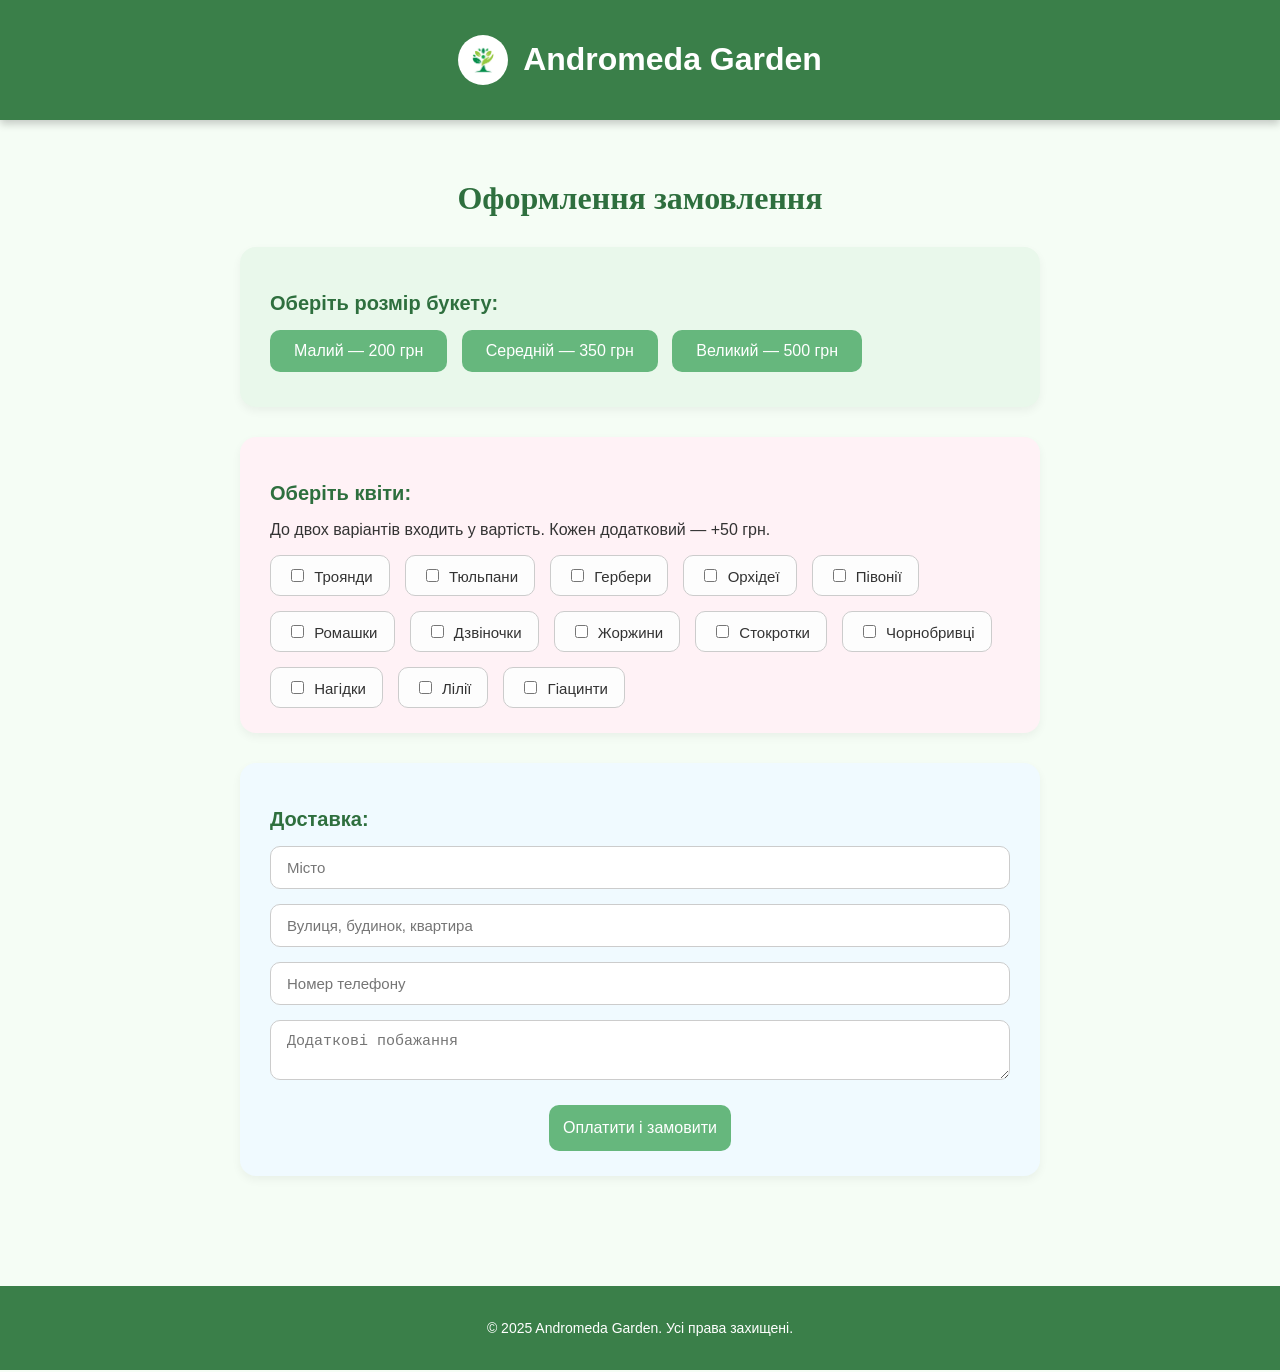
==== order.html @ d451006b "beta, needs text improvement" ====
<!DOCTYPE html>
<html lang="uk">
<head>
  <meta charset="UTF-8">
  <meta name="viewport" content="width=device-width, initial-scale=1.0">
  <title>Оформити замовлення | Andromeda Garden</title>
  <link rel="stylesheet" href="styles/order.css">
</head>
<body>
  <!-- ХЕДЕР -->
  <header>
    <div class="logo-title">
      <img src="images/logo.png" alt="Andromeda Logo" class="logo">
      <h1>Andromeda Garden</h1>
    </div>
  </header>

  <main>
    <section class="order-section">
      <h2>Оформлення замовлення</h2>

      <!-- Розмір букету -->
      <div class="order-block">
        <h3>Оберіть розмір букету:</h3>
        <div class="option-buttons">
          <button>Малий — 200 грн</button>
          <button>Середній — 350 грн</button>
          <button>Великий — 500 грн</button>
        </div>
      </div>

      <!-- Наповнення -->
      <div class="order-block">
        <h3>Оберіть квіти:</h3>
        <p class="note">До двох варіантів входить у вартість. Кожен додатковий — +50 грн.</p>
        <div class="flower-icons">
          <label><input type="checkbox"> Троянди</label>
          <label><input type="checkbox"> Тюльпани</label>
          <label><input type="checkbox"> Гербери</label>
          <label><input type="checkbox"> Орхідеї</label>
          <label><input type="checkbox"> Півонії</label>
          <label><input type="checkbox"> Ромашки</label>
          <label><input type="checkbox"> Дзвіночки</label>
          <label><input type="checkbox"> Жоржини</label>
          <label><input type="checkbox"> Стокротки</label>
          <label><input type="checkbox"> Чорнобривці</label>
          <label><input type="checkbox"> Нагідки</label>
          <label><input type="checkbox"> Лілії</label>
          <label><input type="checkbox"> Гіацинти</label>
        </div>
      </div>

      <!-- Інформація для доставки -->
      <div class="order-block">
        <h3>Доставка:</h3>
        <form class="delivery-form">
          <input type="text" placeholder="Місто" required>
          <input type="text" placeholder="Вулиця, будинок, квартира" required>
          <input type="tel" placeholder="Номер телефону" required>
          <textarea placeholder="Додаткові побажання"></textarea>
          <button type="submit">Оплатити і замовити</button>
        </form>
      </div>
    </section>
  </main>

  <footer>
    <p>&copy; 2025 Andromeda Garden. Усі права захищені.</p>
  </footer>
</body>
</html>
---- styles/order.css ----
/* === Загальні стилі === */
body {
    margin: 0;
    font-family: 'Segoe UI', sans-serif;
    background-color: #f5fdf5;
    color: #333;
  }
  
  h2 {
    font-family: 'Harlow Solid Italic', cursive;
    text-align: center;
    font-size: 32px;
    margin: 40px 0 20px;
    color: #2e6f3e;
  }
  
  h3 {
    font-size: 20px;
    color: #2e6f3e;
    margin-bottom: 15px;
  }
  
  /* === Хедер === */
  header {
    background-color: #3a7f49;
    color: white;
    padding: 20px;
    text-align: center;
    box-shadow: 0 4px 8px rgba(0,0,0,0.2);
  }
  
  .logo-title {
    display: flex;
    align-items: center;
    justify-content: center;
    gap: 15px;
  }
  
  .logo-title .logo {
    width: 50px;
    height: 50px;
    border-radius: 50%;
    object-fit: cover;
  }
  
  /* === Основна секція === */
  .order-section {
    max-width: 800px;
    margin: 0 auto;
    padding: 20px;
  }
  
  /* === Блоки замовлення === */
  .order-block {
    background-color: #e9f8eb;
    border-radius: 16px;
    padding: 25px 30px;
    margin: 30px 0;
    box-shadow: 0 4px 10px rgba(0,0,0,0.05);
  }
  
  .order-block:nth-of-type(2) {
    background-color: #fff2f6;
  }
  
  .order-block:nth-of-type(3) {
    background-color: #f0faff;
  }
  
  /* === Кнопки вибору === */
  .option-buttons button {
    background-color: #66b77d;
    color: white;
    border: none;
    padding: 12px 24px;
    margin: 0 10px 10px 0;
    border-radius: 10px;
    cursor: pointer;
    font-size: 16px;
    transition: background-color 0.3s;
  }
  
  .option-buttons button:hover {
    background-color: #2e6f3e;
  }
  
  /* === Квіти === */
  .flower-icons {
    display: flex;
    flex-wrap: wrap;
    gap: 15px;
  }
  
  .flower-icons label {
    background-color: #fdfdfd;
    padding: 10px 16px;
    border: 1px solid #ccc;
    border-radius: 10px;
    cursor: pointer;
    font-size: 15px;
  }
  
  .flower-icons input {
    margin-right: 6px;
  }
  
  /* === Форма доставки === */
  .delivery-form {
    display: flex;
    flex-direction: column;
    gap: 15px;
  }
  
  .delivery-form input,
  .delivery-form textarea {
    padding: 12px 16px;
    font-size: 15px;
    border: 1px solid #ccc;
    border-radius: 10px;
    resize: vertical;
  }
  
  .delivery-form button {
    background-color: #66b77d;
    color: white;
    border: none;
    padding: 14px;
    font-size: 16px;
    border-radius: 10px;
    cursor: pointer;
    transition: background-color 0.3s;
    width: fit-content;
    align-self: center;
    margin-top: 10px;
  }
  
  .delivery-form button:hover {
    background-color: #2e6f3e;
  }
  
  /* === Футер === */
  footer {
    background-color: #3a7f49;
    color: white;
    text-align: center;
    padding: 20px;
    margin-top: 60px;
    font-size: 14px;
  }
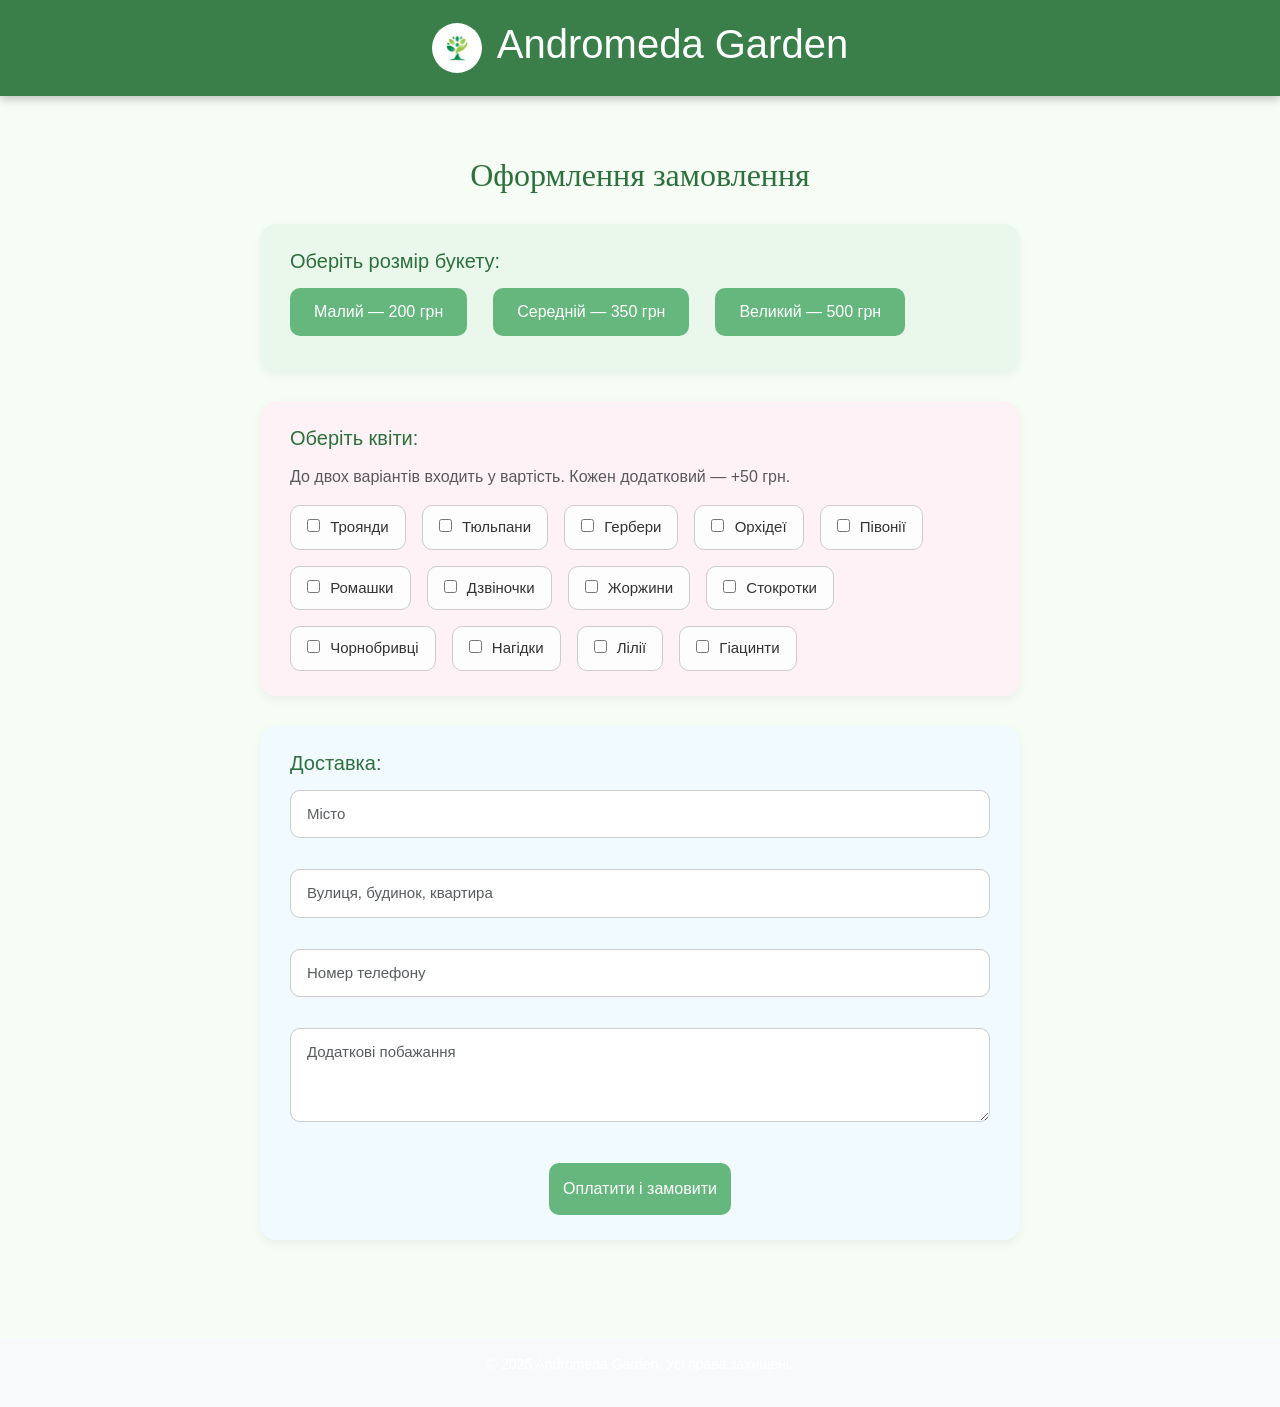
==== commit 4ea07379: "added bootstrap" ====
--- a/order.html
+++ b/order.html
@@ -4,9 +4,15 @@
   <meta charset="UTF-8">
   <meta name="viewport" content="width=device-width, initial-scale=1.0">
   <title>Оформити замовлення | Andromeda Garden</title>
+
+  <!-- Підключення Bootstrap -->
+  <link href="https://cdn.jsdelivr.net/npm/bootstrap@5.3.2/dist/css/bootstrap.min.css" rel="stylesheet">
+
+  <!-- Ваші стилі -->
   <link rel="stylesheet" href="styles/order.css">
 </head>
 <body>
+
   <!-- ХЕДЕР -->
   <header>
     <div class="logo-title">
@@ -22,18 +28,18 @@
       <!-- Розмір букету -->
       <div class="order-block">
         <h3>Оберіть розмір букету:</h3>
-        <div class="option-buttons">
-          <button>Малий — 200 грн</button>
-          <button>Середній — 350 грн</button>
-          <button>Великий — 500 грн</button>
+        <div class="option-buttons d-flex flex-wrap gap-3">
+          <button class="btn btn-outline-success">Малий — 200 грн</button>
+          <button class="btn btn-outline-success">Середній — 350 грн</button>
+          <button class="btn btn-outline-success">Великий — 500 грн</button>
         </div>
       </div>
 
       <!-- Наповнення -->
       <div class="order-block">
         <h3>Оберіть квіти:</h3>
-        <p class="note">До двох варіантів входить у вартість. Кожен додатковий — +50 грн.</p>
-        <div class="flower-icons">
+        <p class="note text-muted">До двох варіантів входить у вартість. Кожен додатковий — +50 грн.</p>
+        <div class="flower-icons d-flex flex-wrap gap-3">
           <label><input type="checkbox"> Троянди</label>
           <label><input type="checkbox"> Тюльпани</label>
           <label><input type="checkbox"> Гербери</label>
@@ -54,18 +60,27 @@
       <div class="order-block">
         <h3>Доставка:</h3>
         <form class="delivery-form">
-          <input type="text" placeholder="Місто" required>
-          <input type="text" placeholder="Вулиця, будинок, квартира" required>
-          <input type="tel" placeholder="Номер телефону" required>
-          <textarea placeholder="Додаткові побажання"></textarea>
-          <button type="submit">Оплатити і замовити</button>
+          <div class="mb-3">
+            <input type="text" class="form-control" placeholder="Місто" required>
+          </div>
+          <div class="mb-3">
+            <input type="text" class="form-control" placeholder="Вулиця, будинок, квартира" required>
+          </div>
+          <div class="mb-3">
+            <input type="tel" class="form-control" placeholder="Номер телефону" required>
+          </div>
+          <div class="mb-3">
+            <textarea class="form-control" rows="3" placeholder="Додаткові побажання"></textarea>
+          </div>
+          <button type="submit" class="btn btn-success">Оплатити і замовити</button>
         </form>
       </div>
     </section>
   </main>
 
-  <footer>
+  <footer class="text-center mt-5 py-3 bg-light">
     <p>&copy; 2025 Andromeda Garden. Усі права захищені.</p>
   </footer>
+
 </body>
 </html>
